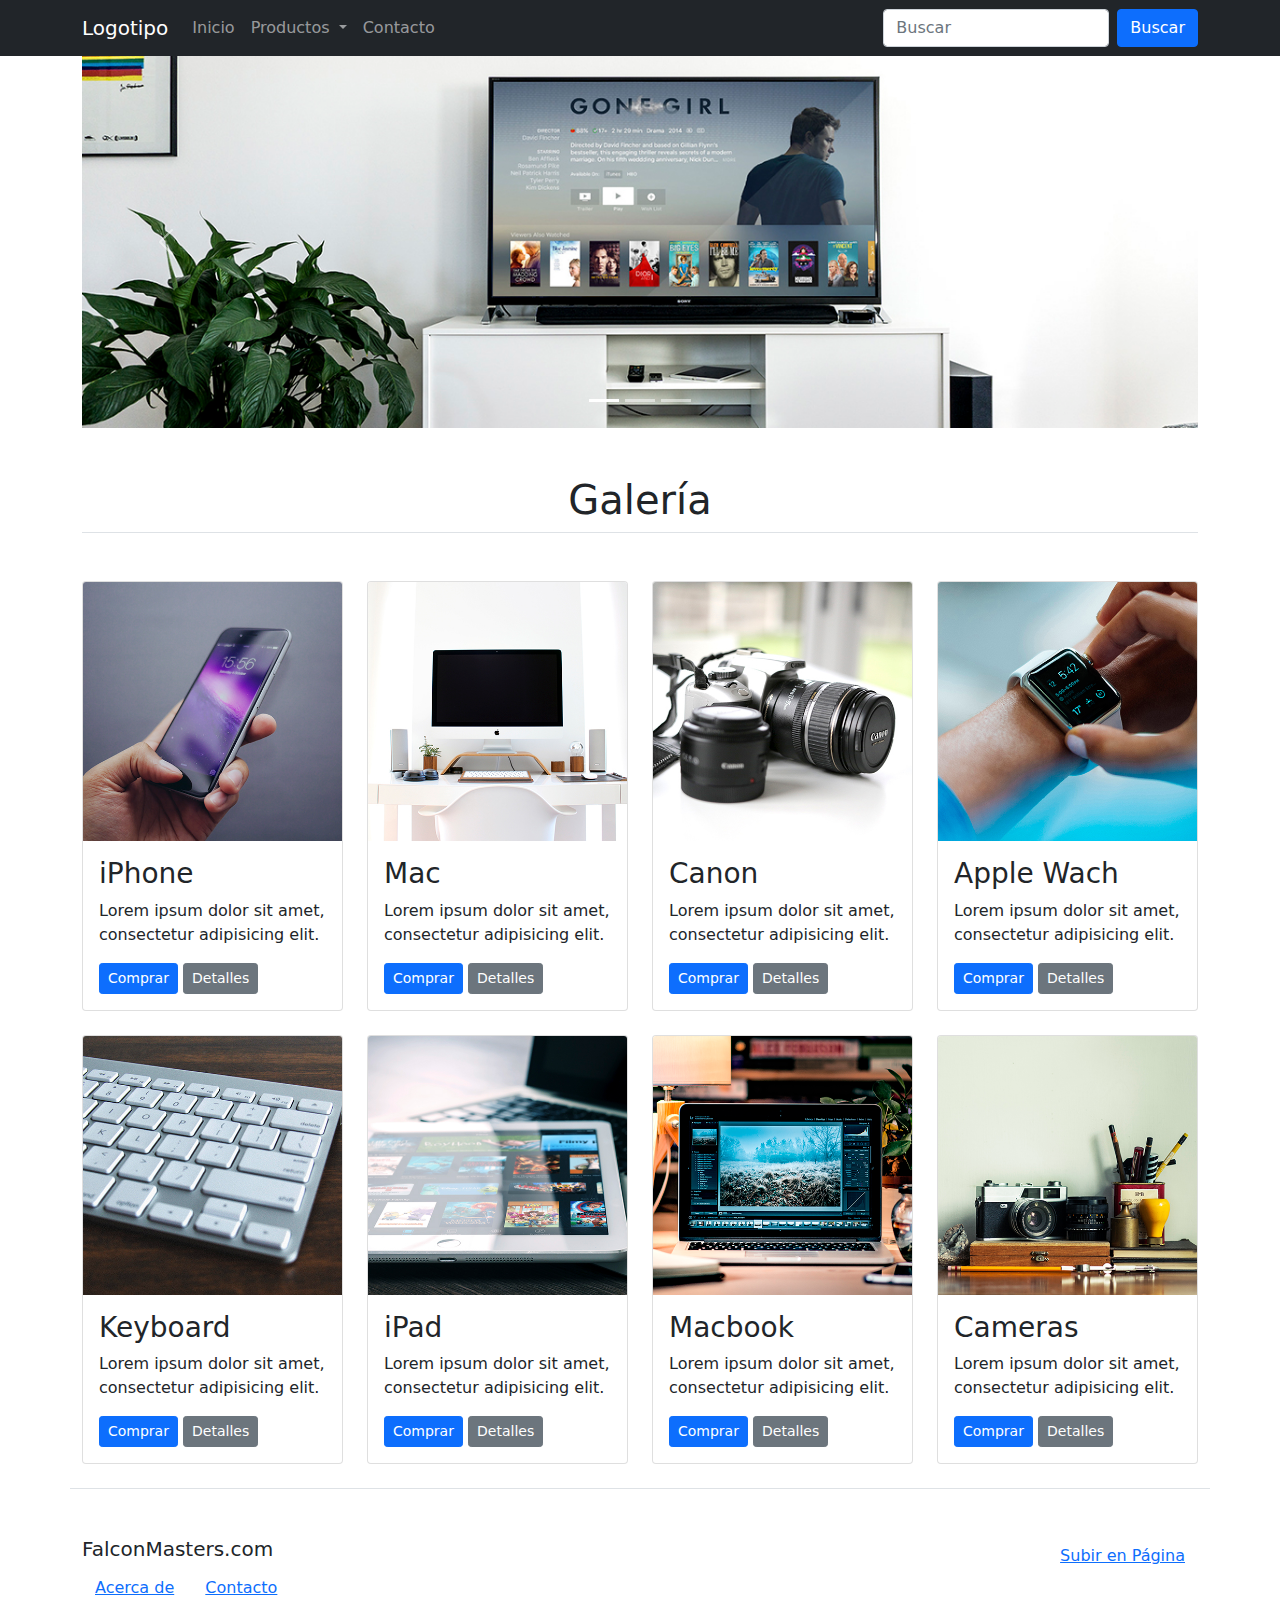
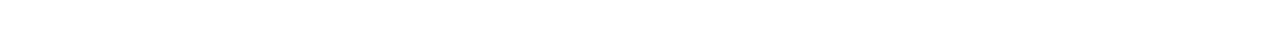
==== index.html @ 511986a6 "Update and rename inicio.html to index.html" ====
<!DOCTYPE html>
<html lang="es">

<head>
	<meta charset="UTF-8">
	<meta http-equiv="X-UA-Compatible" content="IE=edge">
	<meta name="viewport" content="width=device-width, initial-scale=1.0">
	<title>Página web hecha con Bootstrap</title>
	<link rel="stylesheet" href="css/bootstrap.min.css">
</head>

<body>
	<header>
		<nav class="navbar navbar-expand-lg navbar-dark bg-dark">
			<div class="container">
				<a href="#" class="navbar-brand">Logotipo</a>
				<button
					class="navbar-toggler"
					type="button"
					data-bs-toggle="collapse"
					data-bs-target="#contenidoMenu"
					aria-controls="contenidoMenu"
					aria-expanded="false"
					aria-label="Mostrar/Ocultar Navegación">
					<span class="navbar-toggler-icon"></span>
				</button>

				<div class="collapse navbar-collapse" id="contenidoMenu">
					<!-- Enlaces -->
					<ul class="navbar-nav me-auto">
						<li class="nav-item">
							<a href="#" class="nav-link">Inicio</a>
						</li>

						<!-- Dropdown -->
						<li class="nav-item dropdown">
							<a
								href="#"
								class="nav-link dropdown-toggle"
								id="submenuProductos"
								role="button"
								data-bs-toggle="dropdown"
								aria-expanded="false">
								Productos
							</a>

							<!-- Sub-elementos -->
							<ul class="dropdown-menu" aria-labelledby="submenuProductos">
								<li><a href="#" class="dropdown-item">Computadoras</a></li>
								<li><a href="#" class="dropdown-item">Laptops</a></li>
								<li><a href="#" class="dropdown-item">Smartphones</a></li>
								<li><a href="#" class="dropdown-item">Drones</a></li>
								<li><a href="#" class="dropdown-item">Accesorios</a></li>
							</ul>
						</li>
						<li class="nav-item">
							<a href="#" class="nav-link">Contacto</a>
						</li>
					</ul>

					<!-- Formulario de busqueda -->
					<form action="" class="d-flex">
						<input
							type="text"
							class="form-control me-2"
							aria-label="Buscar"
							placeholder="Buscar">
						<button class="btn btn-primary" type="submit">Buscar</button>
					</form>
				</div>
			</div>
		</nav>
	</header>

	<main class="container">
		<!-- Carousel -->
		<div class="row">
			<div class="col">
				<div id="slideshow" class="carousel slide" data-bs-ride="carousel">
					<div class="carousel-inner">
						<div class="carousel-item active">
							<img src="img/s1.jpg" class="w-100" alt="">
						</div>
						<div class="carousel-item">
							<img src="img/s2.jpg" class="w-100" alt="">
						</div>
						<div class="carousel-item">
							<img src="img/s3.jpg" class="w-100" alt="">
						</div>
					</div>

					<!-- Controles de Anterior y Siguiente -->
					<button
						class="carousel-control-prev"
						type="button"
						data-bs-target="#slideshow"
						data-bs-slide="prev">
						<span class="carousel-control-prev-icon" aria-hidden="true"></span>
						<span class="visually-hidden">Anterior</span>
					</button>
					<button
						class="carousel-control-next"
						type="button"
						data-bs-target="#slideshow"
						data-bs-slide="next">
						<span class="carousel-control-next-icon" aria-hidden="true"></span>
						<span class="visually-hidden">Siguiente</span>
					</button>

					<!-- Indicadores -->
					<div class="carousel-indicators">
						<button
							type="button"
							data-bs-target="#slideshow"
							data-bs-slide-to="0"
							class="active"
							aria-current="true"
							aria-label="Slide #1"></button>
						<button
							type="button"
							data-bs-target="#slideshow"
							data-bs-slide-to="1"
							aria-current="true"
							aria-label="Slide #2"></button>
						<button
							type="button"
							data-bs-target="#slideshow"
							data-bs-slide-to="2"
							aria-current="true"
							aria-label="Slide #3"></button>
					</div>
				</div>
			</div>
		</div>

		<!-- Galeria -->
		<div class="row py-5">
			<div class="col">
				<div class="border-bottom">
					<h1 class="text-center">Galería</h1>
				</div>
			</div>
		</div>

		<div class="row">
			<div class="col-12 col-sm-6 col-lg-3 mb-4">
				<div class="card">
					<img class="card-img-top" src="img/1.jpg" alt="">
					<div class="card-body">
						<h3 class="card-title">iPhone</h3>
						<p class="card-text">Lorem ipsum dolor sit amet, consectetur adipisicing elit.</p>
						<a href="#" class="btn btn-sm btn-primary">Comprar</a>
						<a href="#" class="btn btn-sm btn-secondary">Detalles</a>
					</div>
				</div>
			</div>

			<div class="col-12 col-sm-6 col-lg-3 mb-4">
				<div class="card">
					<img class="card-img-top" src="img/2.jpg" alt="">
					<div class="card-body">
						<h3 class="card-title">Mac</h3>
						<p class="card-text">Lorem ipsum dolor sit amet, consectetur adipisicing elit.</p>
						<a href="#" class="btn btn-sm btn-primary">Comprar</a>
						<a href="#" class="btn btn-sm btn-secondary">Detalles</a>
					</div>
				</div>
			</div>

			<div class="col-12 col-sm-6 col-lg-3 mb-4">
				<div class="card">
					<img class="card-img-top" src="img/3.jpg" alt="">
					<div class="card-body">
						<h3 class="card-title">Canon</h3>
						<p class="card-text">Lorem ipsum dolor sit amet, consectetur adipisicing elit.</p>
						<a href="#" class="btn btn-sm btn-primary">Comprar</a>
						<a href="#" class="btn btn-sm btn-secondary">Detalles</a>
					</div>
				</div>
			</div>

			<div class="col-12 col-sm-6 col-lg-3 mb-4">
				<div class="card">
					<img class="card-img-top" src="img/4.jpg" alt="">
					<div class="card-body">
						<h3 class="card-title">Apple Wach</h3>
						<p class="card-text">Lorem ipsum dolor sit amet, consectetur adipisicing elit.</p>
						<a href="#" class="btn btn-sm btn-primary">Comprar</a>
						<a href="#" class="btn btn-sm btn-secondary">Detalles</a>
					</div>
				</div>
			</div>

			<div class="col-12 col-sm-6 col-lg-3 mb-4">
				<div class="card">
					<img class="card-img-top" src="img/5.jpg" alt="">
					<div class="card-body">
						<h3 class="card-title">Keyboard</h3>
						<p class="card-text">Lorem ipsum dolor sit amet, consectetur adipisicing elit.</p>
						<a href="#" class="btn btn-sm btn-primary">Comprar</a>
						<a href="#" class="btn btn-sm btn-secondary">Detalles</a>
					</div>
				</div>
			</div>

			<div class="col-12 col-sm-6 col-lg-3 mb-4">
				<div class="card">
					<img class="card-img-top" src="img/6.jpg" alt="">
					<div class="card-body">
						<h3 class="card-title">iPad</h3>
						<p class="card-text">Lorem ipsum dolor sit amet, consectetur adipisicing elit.</p>
						<a href="#" class="btn btn-sm btn-primary">Comprar</a>
						<a href="#" class="btn btn-sm btn-secondary">Detalles</a>
					</div>
				</div>
			</div>

			<div class="col-12 col-sm-6 col-lg-3 mb-4">
				<div class="card">
					<img class="card-img-top" src="img/7.jpg" alt="">
					<div class="card-body">
						<h3 class="card-title">Macbook</h3>
						<p class="card-text">Lorem ipsum dolor sit amet, consectetur adipisicing elit.</p>
						<a href="#" class="btn btn-sm btn-primary">Comprar</a>
						<a href="#" class="btn btn-sm btn-secondary">Detalles</a>
					</div>
				</div>
			</div>

			<div class="col-12 col-sm-6 col-lg-3 mb-4">
				<div class="card">
					<img class="card-img-top" src="img/8.jpg" alt="">
					<div class="card-body">
						<h3 class="card-title">Cameras</h3>
						<p class="card-text">Lorem ipsum dolor sit amet, consectetur adipisicing elit.</p>
						<a href="#" class="btn btn-sm btn-primary">Comprar</a>
						<a href="#" class="btn btn-sm btn-secondary">Detalles</a>
					</div>
				</div>
			</div>
		</div>

		<div id="testimonios"></div>
	</main>

	<footer class="container">
		<div class="row border-top py-5 justify-content-between">
			<div class="col-auto">
				<h3 class="lead">FalconMasters.com</h3>
				<a href="#" class="btn btn-link">Acerca de</a>
				<a href="#" class="btn btn-link">Contacto</a>
			</div>
			<div class="col-auto">
				<a href="#" class="btn btn-link">Subir en Página</a>
			</div>
		</div>
	</footer>

	<script src="js/bootstrap.bundle.min.js"></script>
</body>

</html>
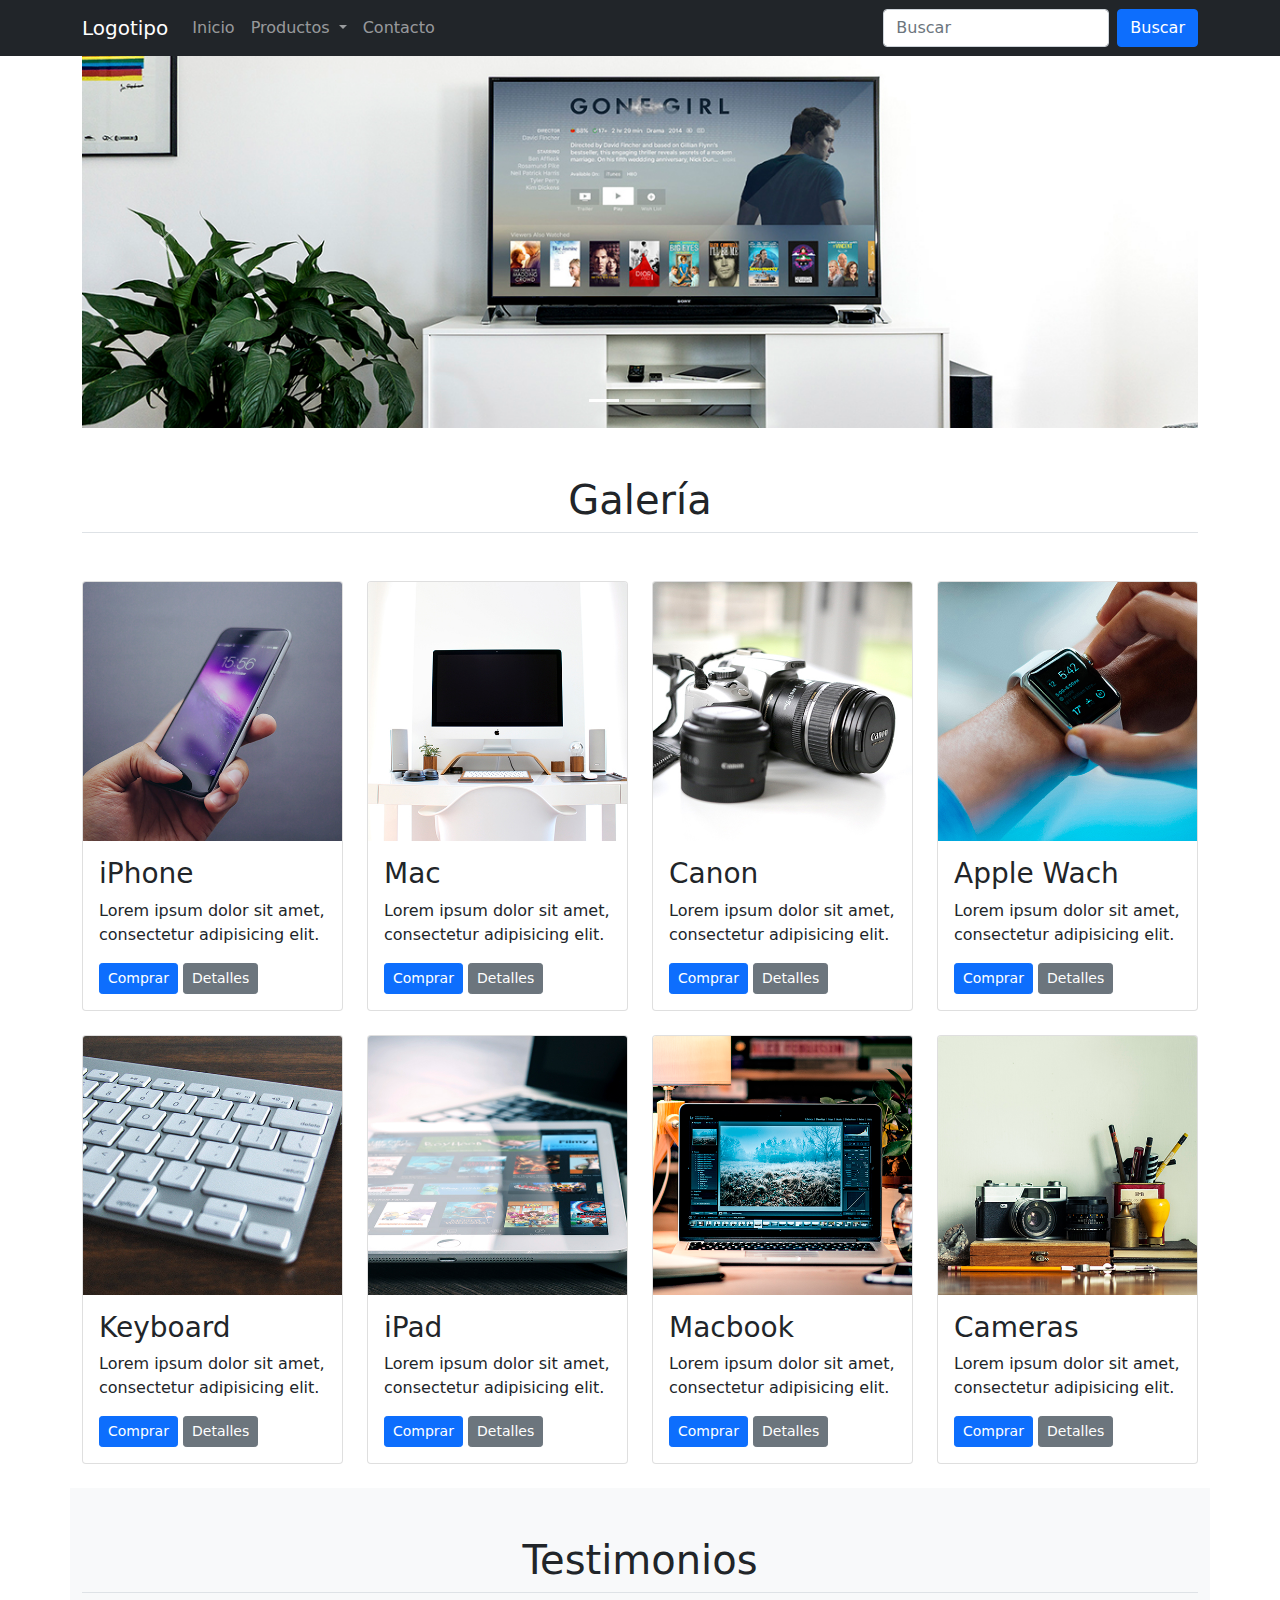
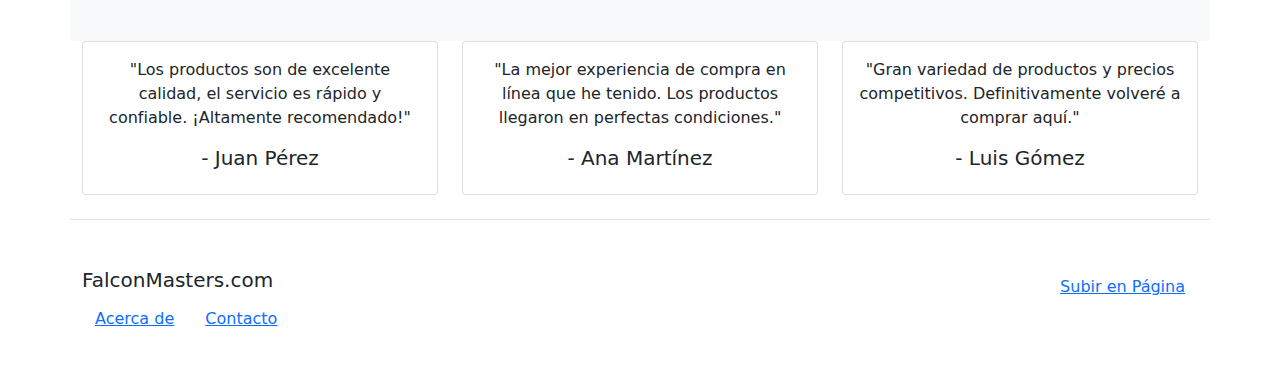
==== commit 14582f6d: "Update index.html" ====
--- a/index.html
+++ b/index.html
@@ -257,6 +257,7 @@
 	</footer>
 
 	<script src="js/bootstrap.bundle.min.js"></script>
+	<script src="testimonios.js"></script>
 </body>
 
 </html>
